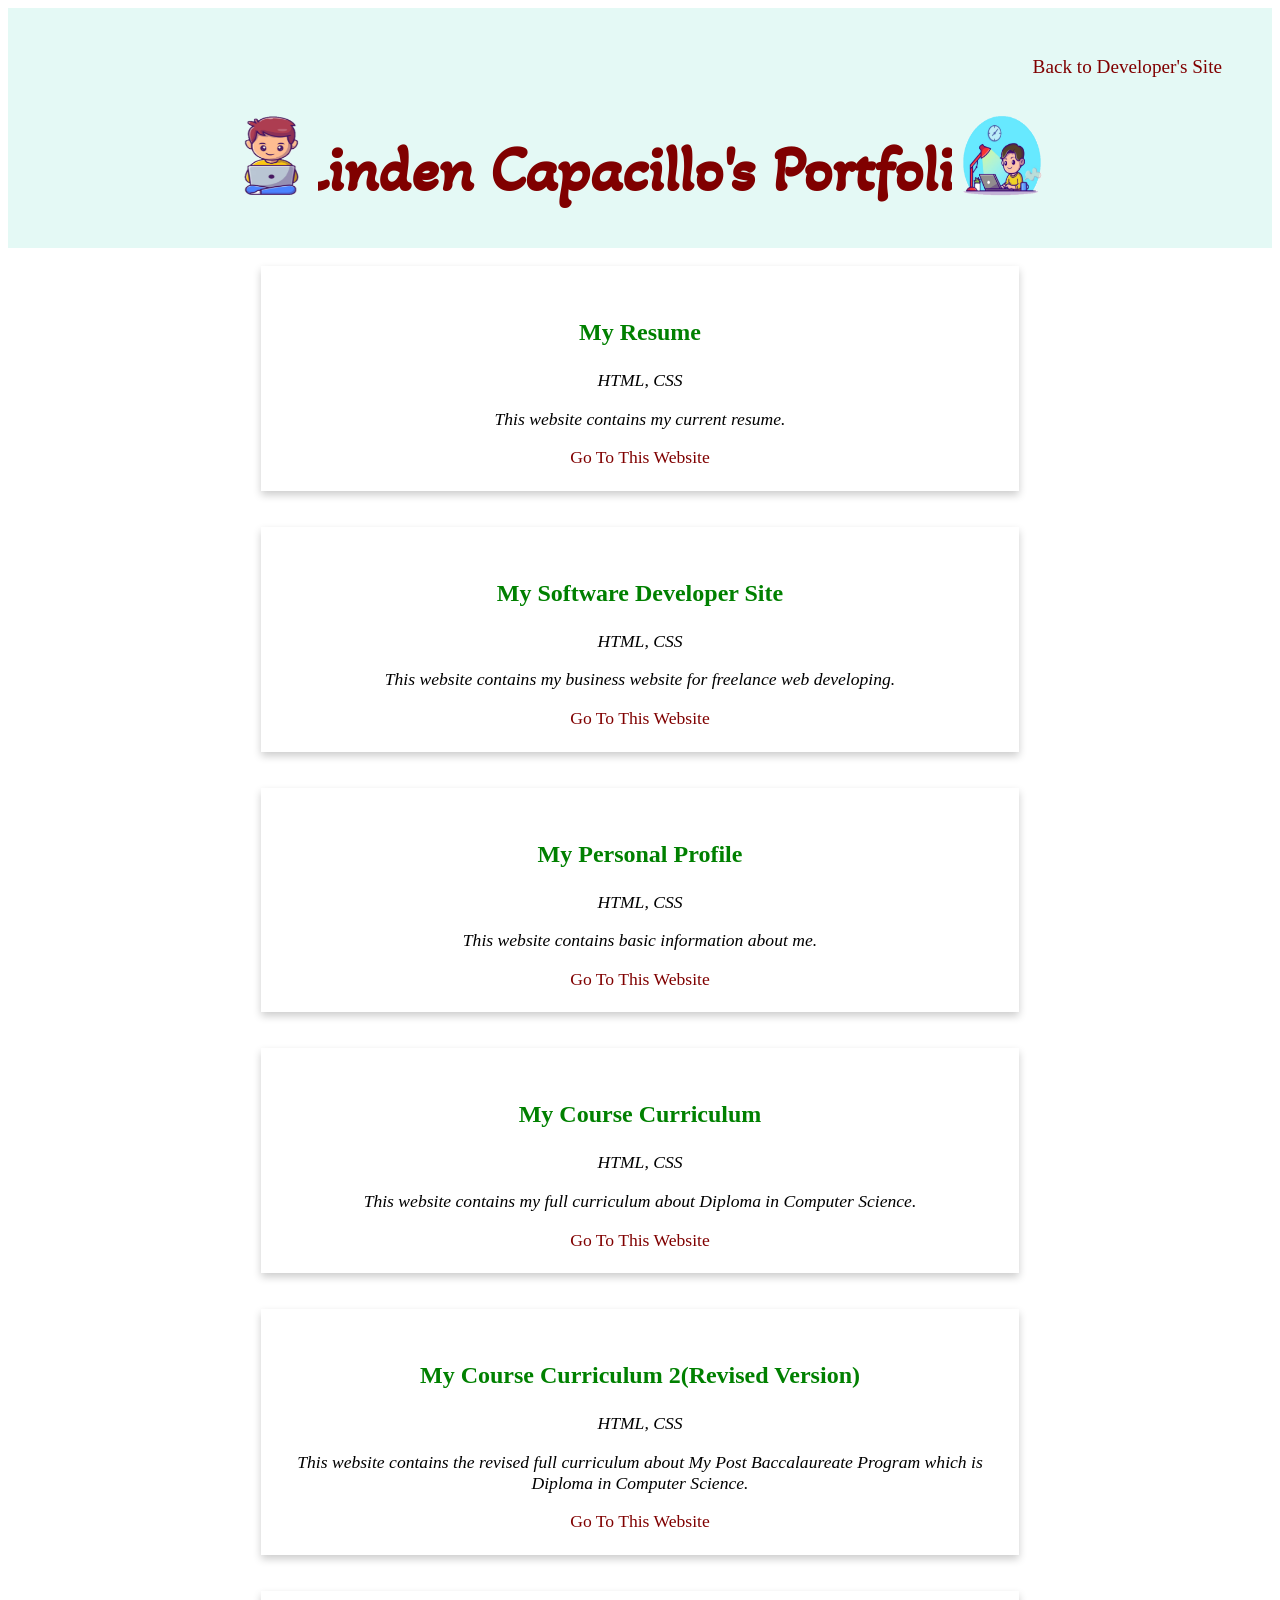
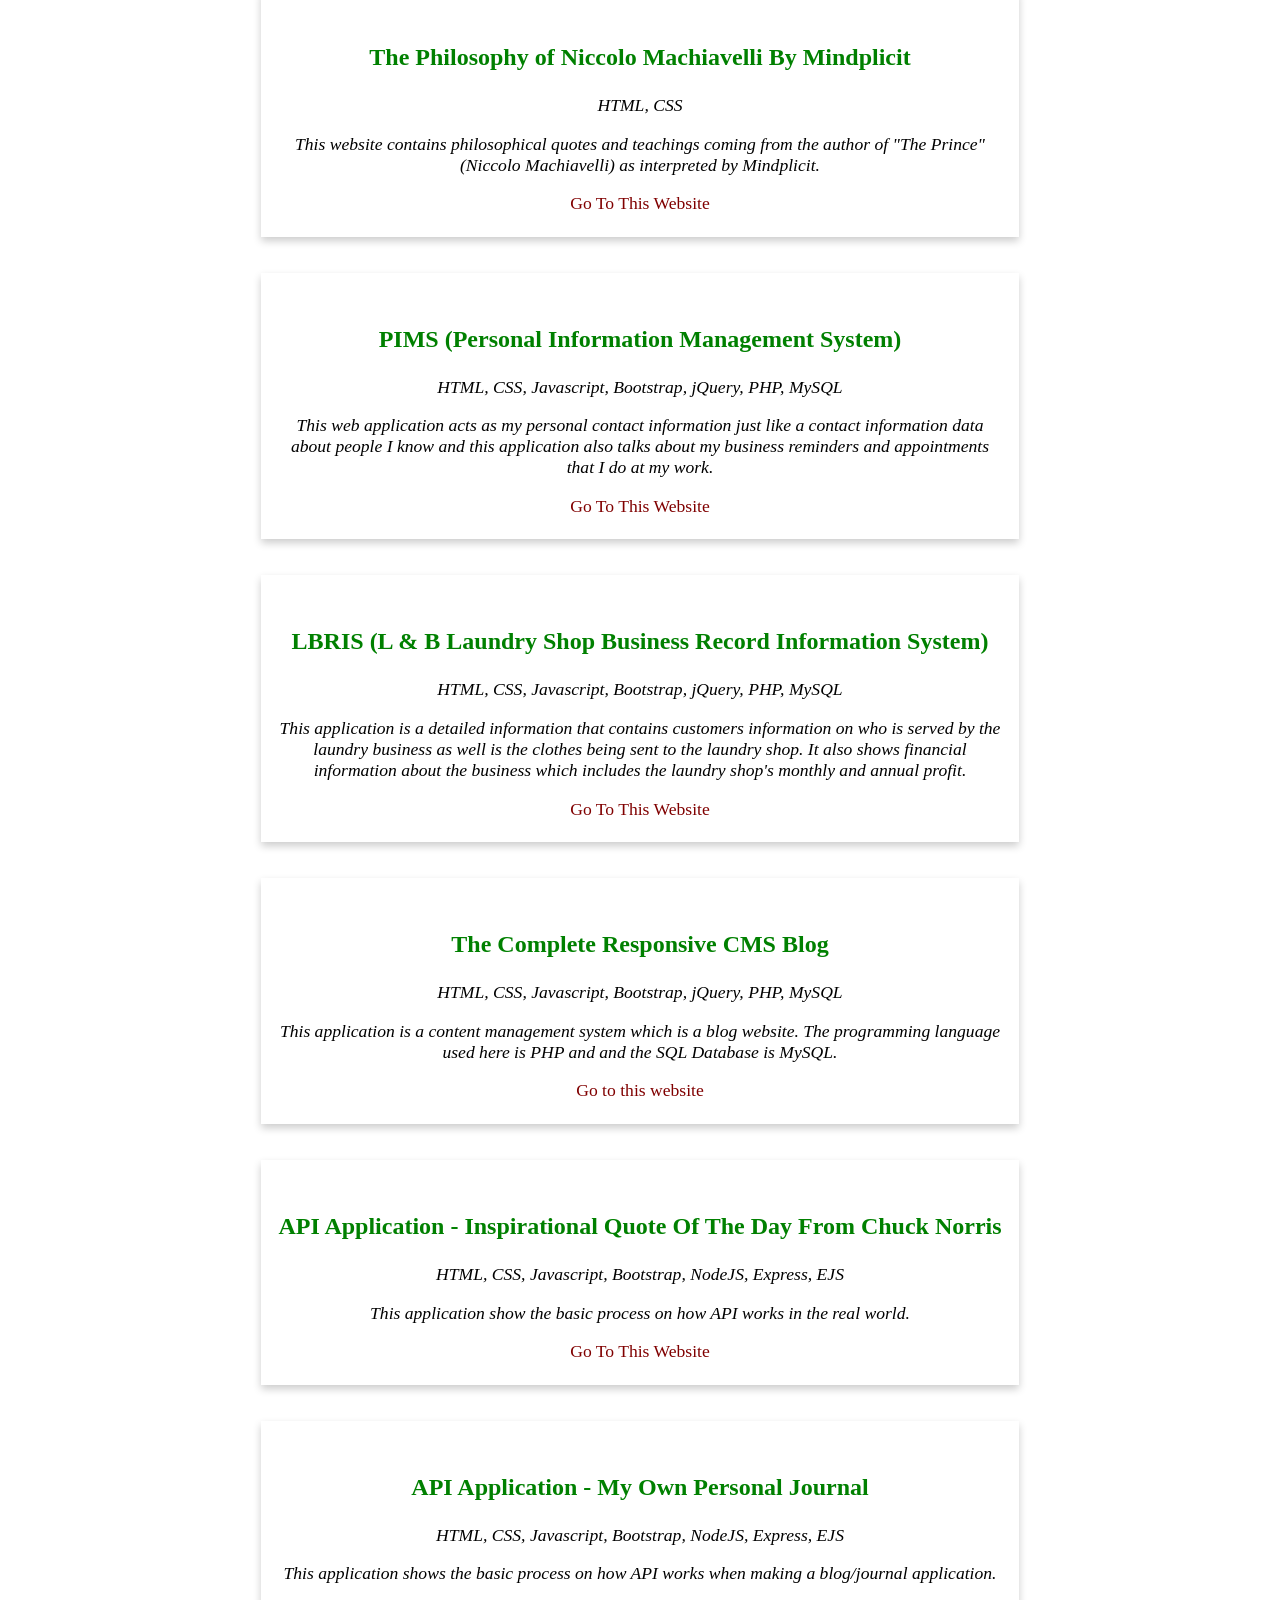
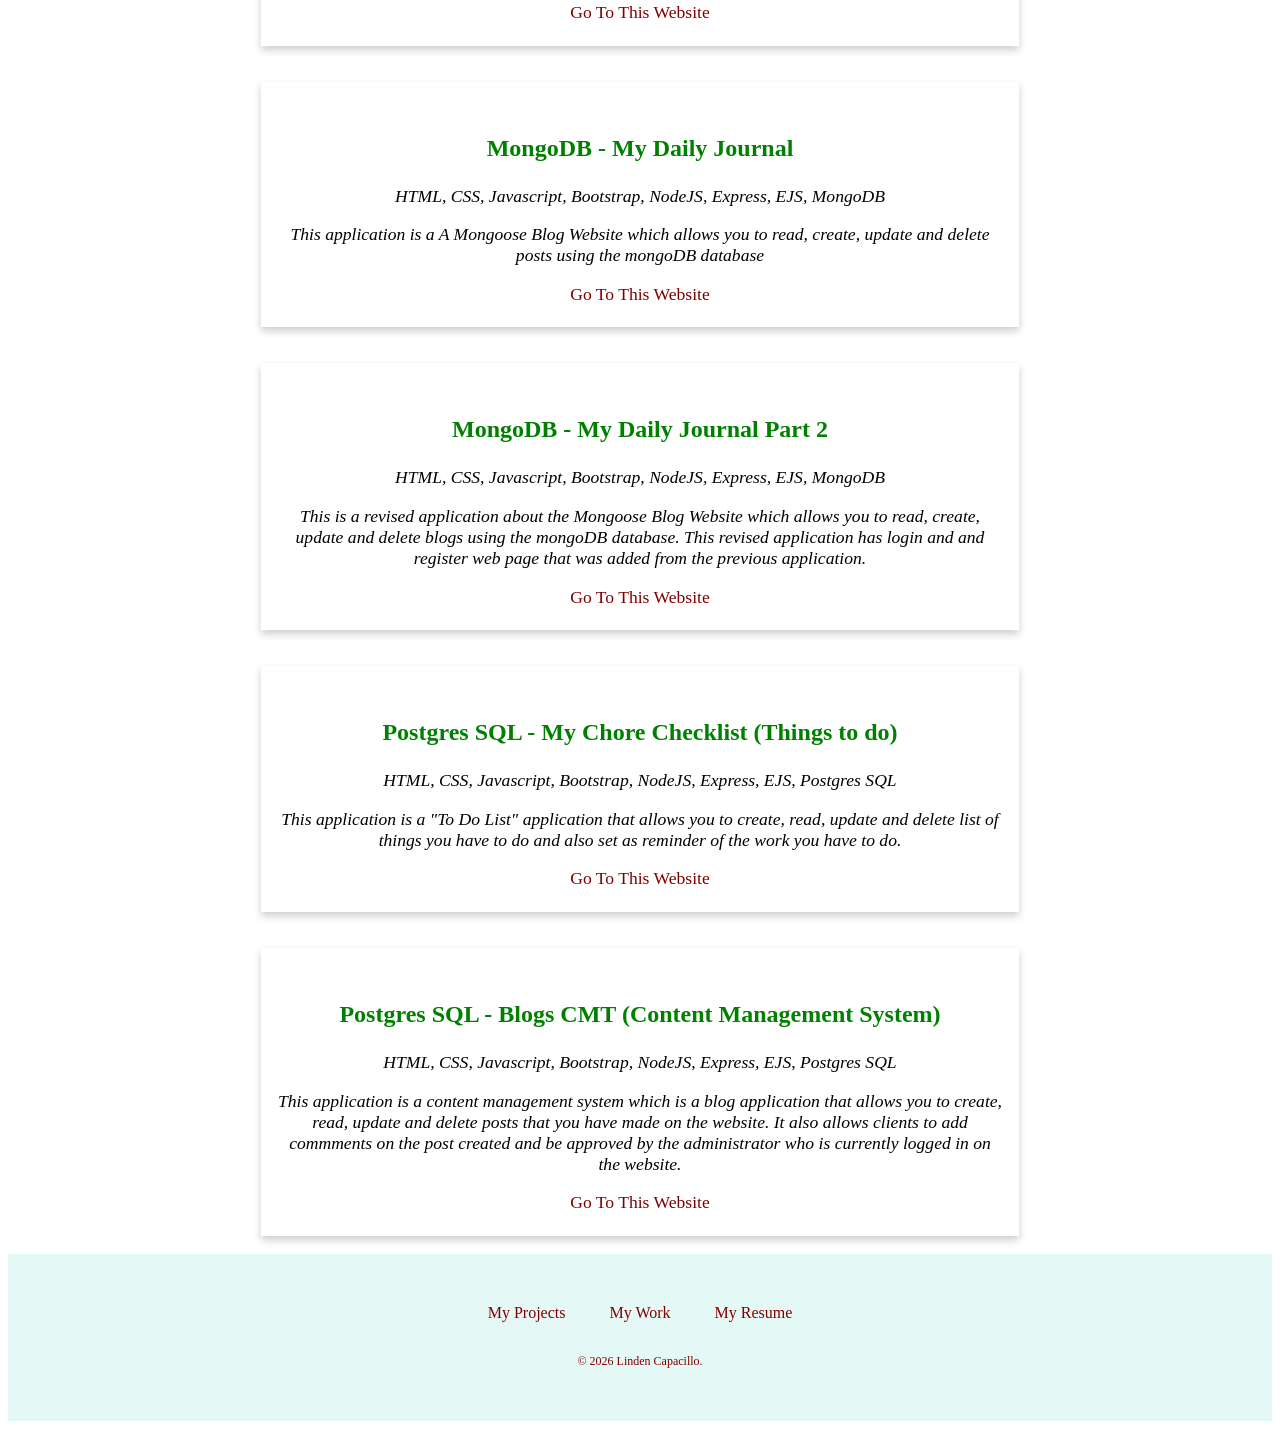
==== projects.html @ f4587508 "Update projects.html" ====
<!DOCTYPE html>
<html>
	<head>
		<meta name="viewport" content="width=device-width, initial-scale=1">
		<meta charset="UTF-8">
		<title>My Projects</title>
		<link href='https://fonts.googleapis.com/css?family=Akaya Kanadaka' rel='stylesheet'>
		<style> 
			body {
				text-align: center;
				
			}
			
			h2 {
				color: maroon;
				padding-bottom: 1em;
				font-size: 4rem;
				font-family: 'Akaya Kanadaka';
			}
			
			
			h3 {
				font-size: 1.5rem;
				color: green;
				padding-top: 1em;
			}
			
			.card {
				box-shadow: 0 4px 8px 0 rgba(0,0,0,0.2);
				transition: 0.3s;
				width: 60%;
				text-align: center;
			}

			.card:hover {
				box-shadow: 0 8px 16px 0 rgba(0,0,0,0.2);
			}

			.container {
				padding: 5px 16px;
			}
			
			.parent-container {
				display: grid;
				place-items: center;      /* Centers the card vertically */
				min-height: 25vh;        /* Makes the container fill the full screen height */
			}
			
			a {
				color: maroon;
				margin: 10px 20px;
				text-decoration: none;
				font-family: cursive;
			}
			
			.top-container {
				background-color: #E4F9F5;
				position: relative;
				padding: 30px;
				height: 180px;
			}
			
			.bottom-container {
				background-color: #E4F9F5;
				padding: 50px 0 20px;
			}
			
			.copyright {
				color: maroon;
				font-size: 0.75rem;
				padding: 20px 0;
			}
			
			p {
				font-size:1.1rem;
			}
			
			.img4{
				height: 100px;
				width: 100px;
			}

			.img5{
				height:100px;
				width: 90px;
			}
			
			.top-cloud {
				position: absolute;
				right: 220px;
				top: 100px;
			}
			
			.bottom-cloud {
				position: absolute;
				left: 220px;
				bottom: 40px;
			}
		</style>
	</head>
	<body>
		<div class="top-container">
		<p align="right"><a style="font-size: 1.2rem;" href="my_developer_site/index.html">Back to Developer's Site</a></p>
		<img class="top-cloud img4" src="images1/programmer1.png" alt="programmer1-img">
		<img class="bottom-cloud img5" src="images1/programmer2.png" alt="programmer2-img">
		<h2>Linden Capacillo's Portfolio</h2>
		
		</div>
		<br />
		<div class="parent-container">
		<div class="card">
			<div class="container">
				<h3><b>My Resume</b></h3>
				<p><i>HTML, CSS</i></p>
				<p><i>This website contains my current resume.</i></p>
				<p><a href="resume/resume.html" target="_blank">Go To This Website</a></p>
			</div>
		</div>
		<br /><br />
		<div class="card">
			<div class="container">
				<h3><b>My Software Developer Site</b></h3>
				<p><i>HTML, CSS</i></p>
				<p><i>This website contains my business website for freelance web developing.</i></p>
				<p><a href="my_developer_site/index.html" target="_blank">Go To This Website</a></p>
			</div>
		</div>
		<br /><br />
		<div class="card">
			<div class="container">
				<h3><b>My Personal Profile</b></h3>
				<p><i>HTML, CSS</i></p>
				<p><i>This website contains basic information about me.</i></p>
				<p><a href="personal_info.html" target="_blank">Go To This Website</a></p>
			</div>
		</div>
		<br /><br />
		<div class="card">
			<div class="container">
				<h3><b>My Course Curriculum</b></h3>
				<p><i>HTML, CSS</i></p>
				<p><i>This website contains my full curriculum about Diploma in Computer Science.</i></p>
				<p><a href="course_curriculum.html" target="_blank">Go To This Website</a></p>
			</div>
		</div>
		<br /><br />
		<div class="card">
			<div class="container">
				<h3><b>My Course Curriculum 2(Revised Version)</b></h3>
				<p><i>HTML, CSS</i></p>
				<p><i>This website contains the revised full curriculum about My 
				Post Baccalaureate Program which is Diploma in Computer Science.</i></p>
				<p><a href="course_curriculum2.html" target="_blank">Go To This Website</a></p>
			</div>
		</div>
		<br /><br />
		<div class="card">		
			<div class="container">
		    	<h3><b>The Philosophy of Niccolo Machiavelli By Mindplicit</b></h3>
		    	<p><i>HTML, CSS</i></p>
		    	<p><i>This website contains philosophical quotes and teachings coming from
		        the author of "The Prince" (Niccolo Machiavelli) as interpreted by Mindplicit.
		        </i></p>
		    <p><a href="discipline.html" target="_blank">Go To This Website</a></p>
			</div>
		</div>
		<br /><br />
		<div class="card">
			<div class="container">
				<h3><b>PIMS (Personal Information Management System)</b></h3>
				<p><i>HTML, CSS, Javascript, Bootstrap, jQuery, PHP, MySQL</i></p>
				<p><i>This web application acts as my personal contact information just like a contact information data 
				about people I know and this application also talks about my business reminders and appointments that I do at my work.</i></p>
				<p><a href="/pims/login.php" target="_blank">Go To This Website</a></p>
			</div>
		</div>
		<br /><br />
		<div class="card">
			<div class="container">
				<h3><b>LBRIS (L & B Laundry Shop Business Record Information System)</b></h3>
				<p><i>HTML, CSS, Javascript, Bootstrap, jQuery, PHP, MySQL</i></p>
				<p><i>This application is a detailed information that contains customers 
				information on who is served by the laundry business as well is the clothes being sent to 
				the laundry shop. It also shows financial information 
				about the business which includes the laundry shop's monthly and annual profit. </i></p>
				<p><a href="/lbris/login.php" target="_blank">Go To This Website</a></p>
			</div>
		</div>
		<br /><br />
		<div class="card">
			<div class="container">
				<h3><b>The Complete Responsive CMS Blog</b></h3>
				<p><i>HTML, CSS, Javascript, Bootstrap, jQuery, PHP, MySQL</i></p>
				<p><i>This application is a content management system which is a blog 
				website. The programming language used here is PHP and and the SQL Database is MySQL.</i></p>
				<p><a href="/cms/login.php" target="_blank" rel="noopener">Go to this website</a></p>
			</div>
		</div>
		<br /><br />
		<div class="card">
			<div class="container">
				<h3><b>API Application - Inspirational Quote Of The Day From Chuck Norris</b></h3>
				<p><i>HTML, CSS, Javascript, Bootstrap, NodeJS, Express, EJS</i></p>
				<p><i>This application show the basic process on how API works in the real world.</i></p>
				<p><a href="/chucknorrisquotes/" target="_blank">Go To This Website</a></p>
			</div>
		</div>
		<br /><br />
		<div class="card">
			<div class="container">
				<h3><b>API Application - My Own Personal Journal</b></h3>
				<p><i>HTML, CSS, Javascript, Bootstrap, NodeJS, Express, EJS</i></p>
				<p><i>This application shows the basic process on how API works when making a blog/journal  
				application.</i></p>
				<p><a href="/mypersonaljournal/" target="_blank">Go To This Website</a></p>
			</div>
		</div>
		<br /><br />
		<div class="card">
			<div class="container">
				<h3><b>MongoDB - My Daily Journal</b></h3>
				<p><i>HTML, CSS, Javascript, Bootstrap, NodeJS, Express, EJS, MongoDB</i></p>
				<p><i>This application is a A Mongoose Blog Website which allows you to read, create, 
				update and delete posts using the mongoDB database</i></p>
				<p><a href="get_to_github.html" target="_blank">Go To This Website</a></p>
			</div>
		</div>
		<br /><br />
		<div class="card">
			<div class="container">
				<h3><b>MongoDB - My Daily Journal Part 2</b></h3>
				<p><i>HTML, CSS, Javascript, Bootstrap, NodeJS, Express, EJS, MongoDB</i></p>
				<p><i>This is a revised application about the Mongoose Blog Website which allows you to read, create, 
				update and delete blogs using the mongoDB database. This revised application has login and 
				and register web page that was added from the previous application.</i></p>
				<p><a href="get_to_github.html" target="_blank">Go To This Website</a></p>
			</div>
		</div>
		<br /><br />
		<div class="card">
			<div class="container">
				<h3><b>Postgres SQL - My Chore Checklist (Things to do)</b></h3>
				<p><i>HTML, CSS, Javascript, Bootstrap, NodeJS, Express, EJS, Postgres SQL</i></p>
				<p><i>This application is a "To Do List" application that 
				allows you to create, read, update and delete list of things you have to do and also set as reminder 
				of the work you have to do.</i></p>
				<p><a href="get_to_github.html" target="_blank">Go To This Website</a></p>
			</div>
		</div>
		<br /><br />
		<div class="card">
			<div class="container">
				<h3><b>Postgres SQL - Blogs CMT (Content Management System)</b></h3>
				<p><i>HTML, CSS, Javascript, Bootstrap, NodeJS, Express, EJS, Postgres SQL</i></p>
				<p><i>This application is a content management system which is a blog application that 
				allows you to create, read, update and delete posts that you have made on the website. It also 
				allows clients to add commments on the post created and be approved by the administrator 
				who is currently logged in on the website.</i></p>
				<p><a href="get_to_github.html" target="_blank">Go To This Website</a></p>
			</div>
		</div>
		</div>
		<br />
		<div class="bottom-container">
			<a class="footer-link" href="projects.html">My Projects</a>
			<a class="footer-link" href="#">My Work</a>
			<a class="footer-link" href="resume/resume.html">My Resume</a>
			<p class="copyright">© 2026 Linden Capacillo.</p>
		</div>
	</body>
</html>
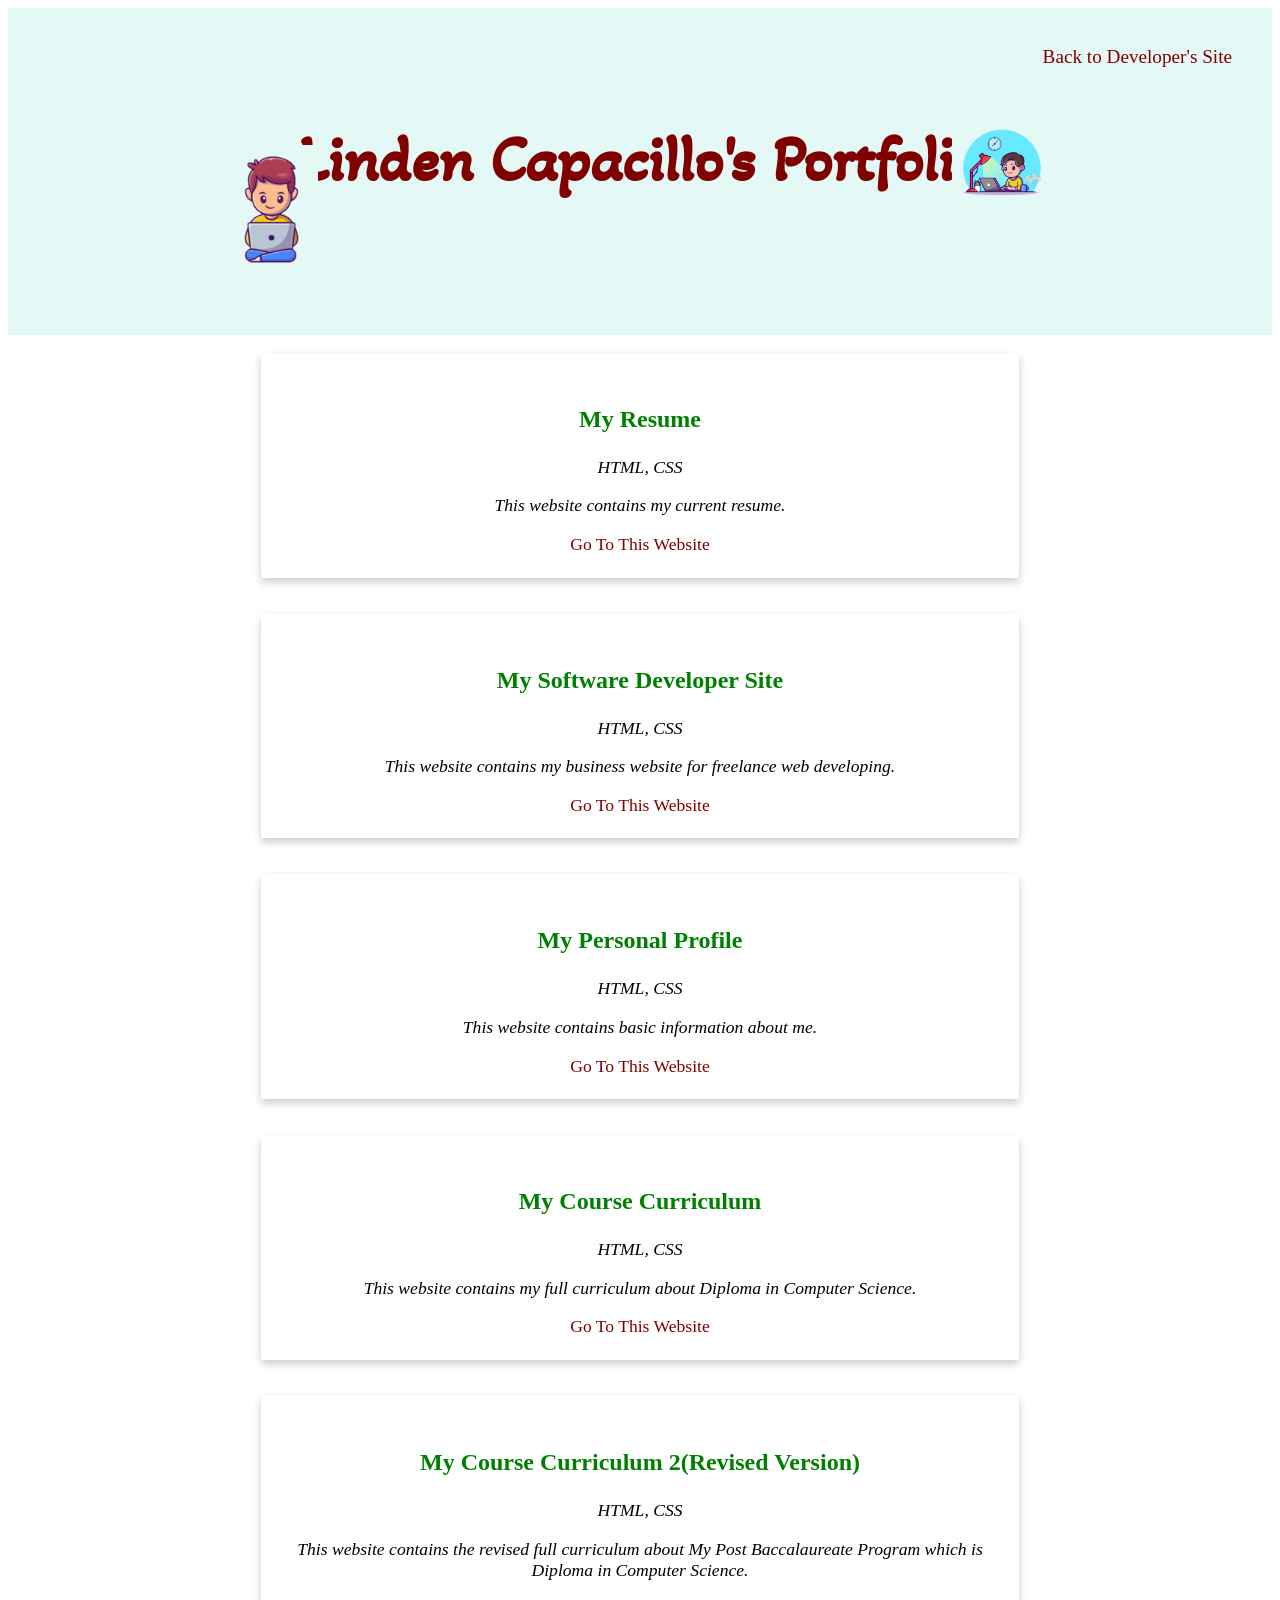
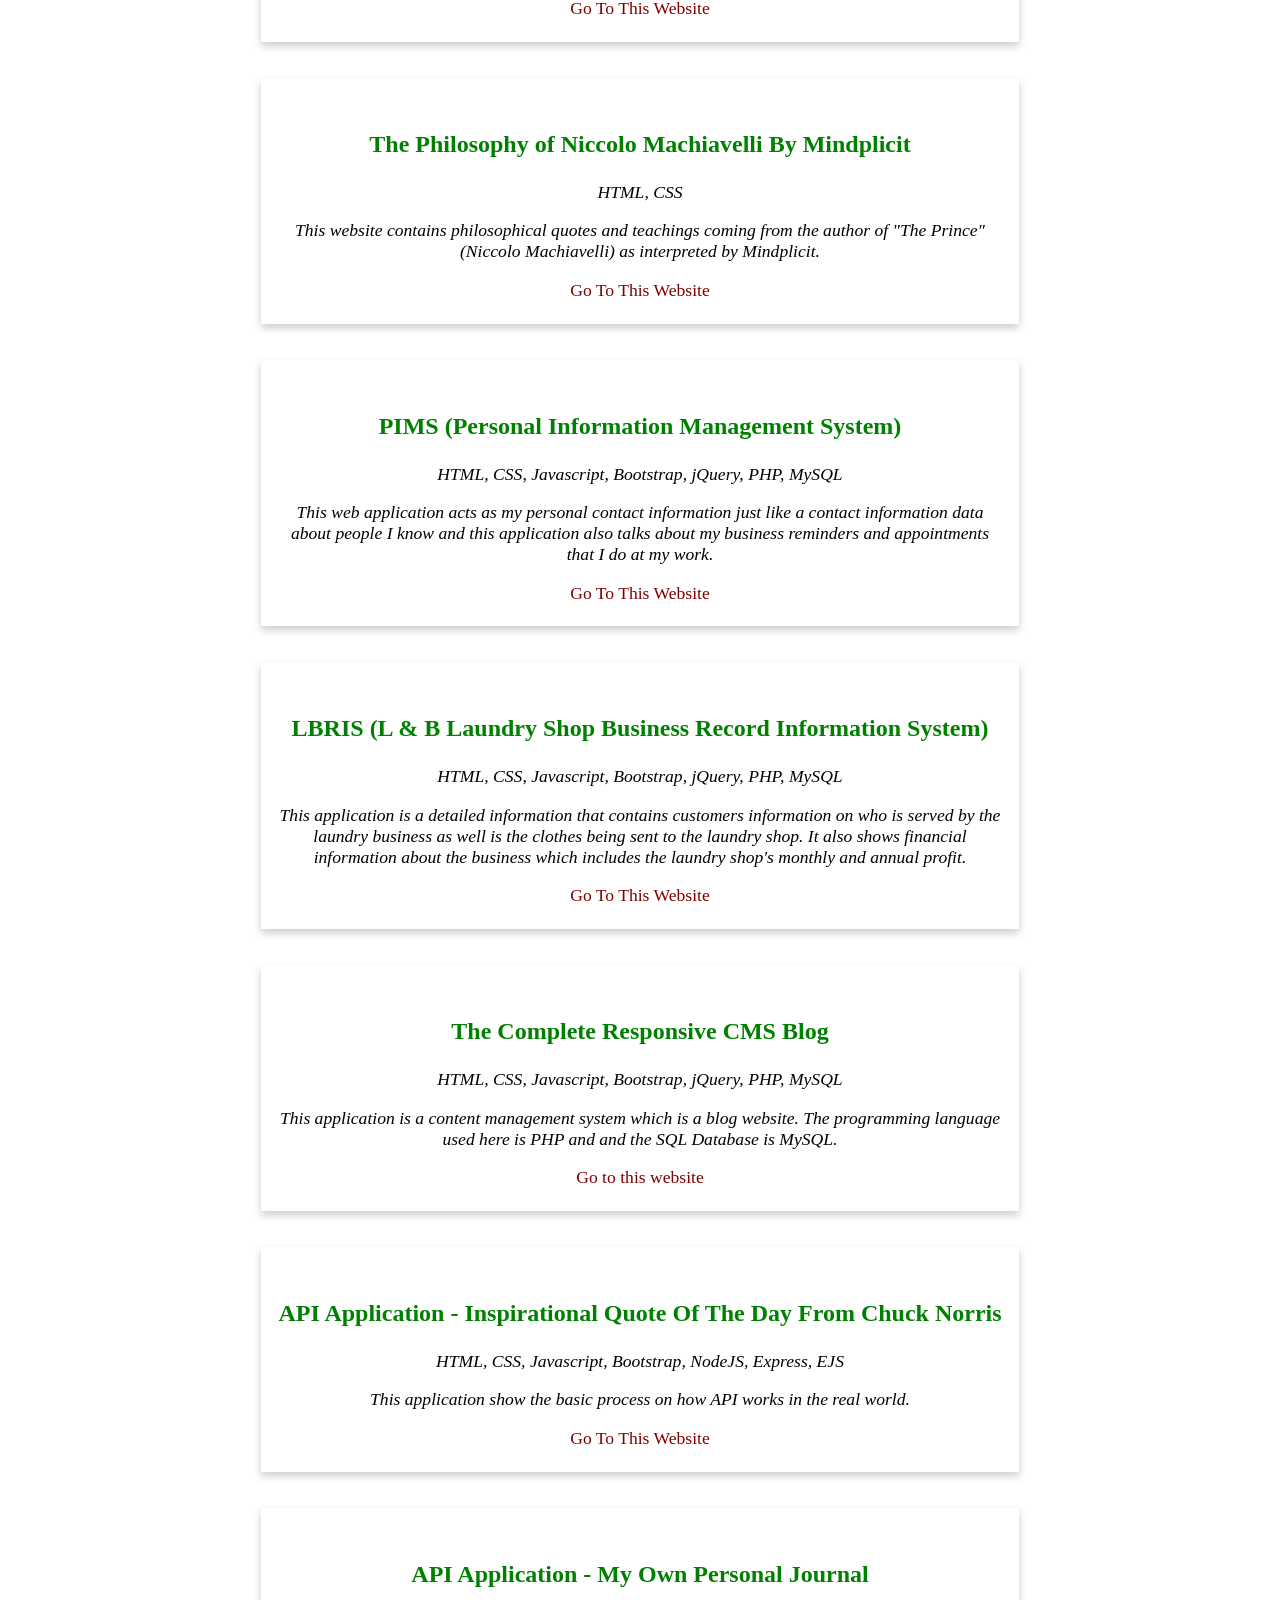
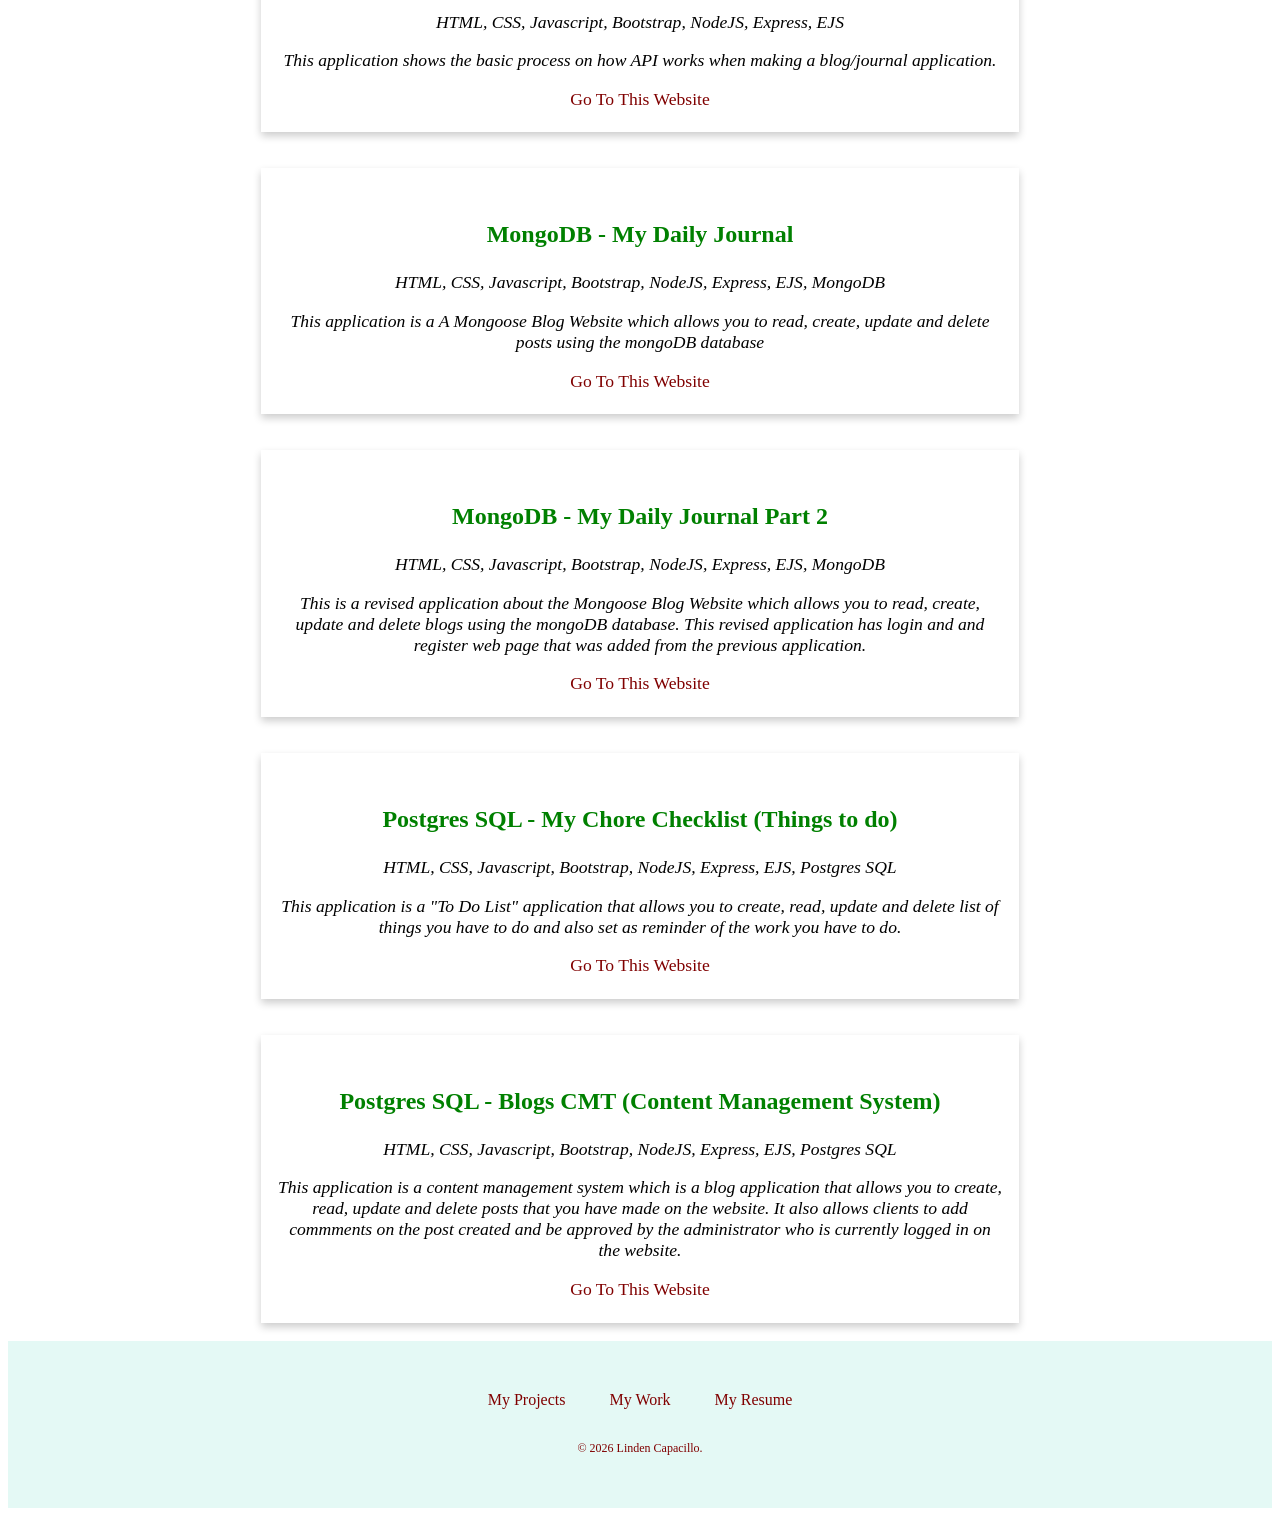
==== commit c804e6d6: "Update projects.html" ====
--- a/projects.html
+++ b/projects.html
@@ -52,7 +52,7 @@
 				text-decoration: none;
 				font-family: cursive;
 			}
-			
+			/*
 			.top-container {
 				background-color: #E4F9F5;
 				position: relative;
@@ -60,6 +60,16 @@
 				height: 180px;
 			}
 			
+			*/
+			
+			.top-container {
+				background-color: #E4F9F5;
+				position: relative;
+				padding: 20px; /* Reduced padding slightly for smaller screens */
+				min-height: 180px; /* Changed from 'height' to 'min-height' */
+				box-sizing: border-box; /* Ensures padding doesn't push width past 100% */
+			}
+			
 			.bottom-container {
 				background-color: #E4F9F5;
 				padding: 50px 0 20px;
@@ -75,26 +85,54 @@
 				font-size:1.1rem;
 			}
 			
-			.img4{
-				height: 100px;
-				width: 100px;
-			}
-
-			.img5{
-				height:100px;
-				width: 90px;
-			}
-			
-			.top-cloud {
+			/* Base mobile-first styles */
+			/* --- Mobile Default (Screens smaller than 768px) --- */
+
+			.img4 { 
+			  width: 25%; 
+			  height: auto; 
+			  max-width: 100px; 
+			}
+
+			.img5 { 
+			  width: 22.5%; 
+			  height: auto; 
+			  max-width: 90px; 
+			}
+
+			/* Moves the images into the normal document flow so they slide under the <h2> */
+			.top-cloud, 
+			.bottom-cloud { 
+			  position: static; 
+			  display: block; 
+			  margin: 15px auto; /* Centers the images and adds spacing */
+			  text-align: center;
+			}
+
+
+			/* --- Desktop Optimization (Screens 768px and wider) --- */
+
+			@media (min-width: 768px) { 
+			  .img4 { 
+				width: 100px; 
+			  } 
+			  
+			  .img5 { 
+				width: 90px; 
+			  } 
+			  
+			  /* Restores the absolute positioning for desktop layout */
+			  .top-cloud { 
 				position: absolute;
-				right: 220px;
-				top: 100px;
-			}
-			
-			.bottom-cloud {
+				right: 220px; 
+				top: 100px; 
+			  } 
+			  
+			  .bottom-cloud { 
 				position: absolute;
-				left: 220px;
-				bottom: 40px;
+				left: 220px; 
+				bottom: 40px; 
+			  } 
 			}
 		</style>
 	</head>
@@ -202,7 +240,7 @@
 				<h3><b>API Application - Inspirational Quote Of The Day From Chuck Norris</b></h3>
 				<p><i>HTML, CSS, Javascript, Bootstrap, NodeJS, Express, EJS</i></p>
 				<p><i>This application show the basic process on how API works in the real world.</i></p>
-				<p><a href="/chucknorrisquotes/" target="_blank">Go To This Website</a></p>
+				<p><a href="https://chucknorrisquotes.simplybertrand.com" target="_blank" rel="noopener">Go To This Website</a></p>
 			</div>
 		</div>
 		<br /><br />
@@ -212,7 +250,7 @@
 				<p><i>HTML, CSS, Javascript, Bootstrap, NodeJS, Express, EJS</i></p>
 				<p><i>This application shows the basic process on how API works when making a blog/journal  
 				application.</i></p>
-				<p><a href="/mypersonaljournal/" target="_blank">Go To This Website</a></p>
+				<p><a href="https://mypersonaljournal.simplybertrand.com" target="_blank" rel="noopener">Go To This Website</a></p>
 			</div>
 		</div>
 		<br /><br />
@@ -222,7 +260,7 @@
 				<p><i>HTML, CSS, Javascript, Bootstrap, NodeJS, Express, EJS, MongoDB</i></p>
 				<p><i>This application is a A Mongoose Blog Website which allows you to read, create, 
 				update and delete posts using the mongoDB database</i></p>
-				<p><a href="get_to_github.html" target="_blank">Go To This Website</a></p>
+				<p><a href="https://mydailyjournal1.simplybertrand.com" target="_blank">Go To This Website</a></p>
 			</div>
 		</div>
 		<br /><br />
@@ -233,7 +271,7 @@
 				<p><i>This is a revised application about the Mongoose Blog Website which allows you to read, create, 
 				update and delete blogs using the mongoDB database. This revised application has login and 
 				and register web page that was added from the previous application.</i></p>
-				<p><a href="get_to_github.html" target="_blank">Go To This Website</a></p>
+				<p><a href="https://mydailyjournal2.simplybertrand.com" target="_blank">Go To This Website</a></p>
 			</div>
 		</div>
 		<br /><br />
@@ -244,7 +282,7 @@
 				<p><i>This application is a "To Do List" application that 
 				allows you to create, read, update and delete list of things you have to do and also set as reminder 
 				of the work you have to do.</i></p>
-				<p><a href="get_to_github.html" target="_blank">Go To This Website</a></p>
+				<p><a href="https://chores.simplybertrand.com" target="_blank">Go To This Website</a></p>
 			</div>
 		</div>
 		<br /><br />
@@ -256,7 +294,7 @@
 				allows you to create, read, update and delete posts that you have made on the website. It also 
 				allows clients to add commments on the post created and be approved by the administrator 
 				who is currently logged in on the website.</i></p>
-				<p><a href="get_to_github.html" target="_blank">Go To This Website</a></p>
+				<p><a href="https://blogs.simplybertrand.com" target="_blank">Go To This Website</a></p>
 			</div>
 		</div>
 		</div>
